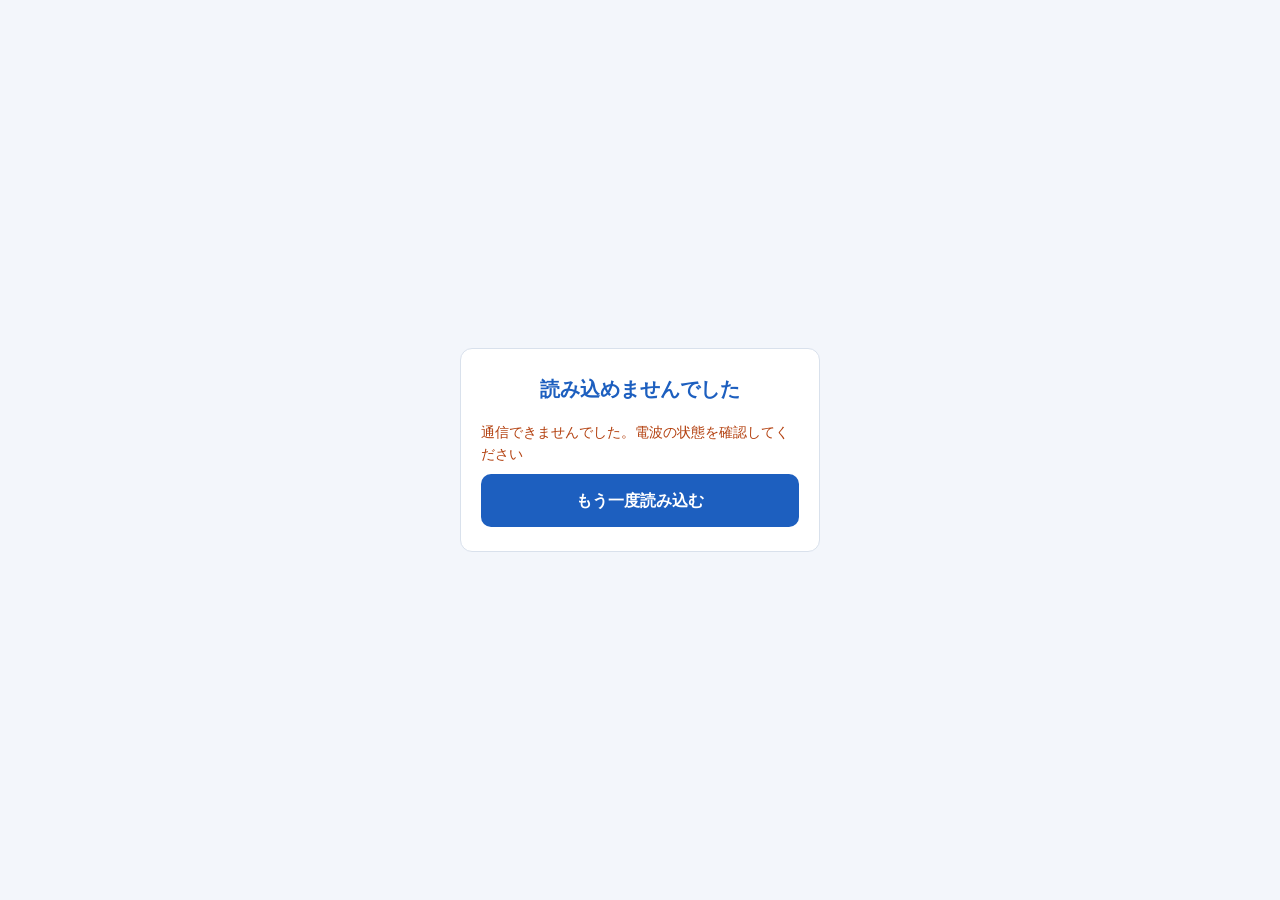
==== admin.html @ d6ee47e0 "シフト管理アプリの初版 提出・確定シフト閲覧・管理(シフト作成、TimeTree用出力)の3画面と、 スプレッドシート保存用の Apps Script を追加。  Co-Authored-By: Cl" ====
<!DOCTYPE html>
<html lang="ja">
<head>
  <meta charset="UTF-8">
  <meta name="viewport" content="width=device-width, initial-scale=1">
  <meta name="theme-color" content="#1d5fbf">
  <title>シフト管理</title>
  <link rel="stylesheet" href="css/style.css">
</head>
<body class="admin">
  <header class="app-header">
    <h1>シフト管理</h1>
  </header>

  <main class="container wide">
    <p id="localNote" class="note" hidden>
      お試しモード:この端末で提出した分だけが表示されます。
      <button id="sampleBtn" class="link-btn" type="button">サンプルデータを入れる</button>
      <button id="clearBtn" class="link-btn" type="button">全部消す</button>
    </p>

    <section class="card">
      <div class="month-nav">
        <button id="prevMonth" class="icon-btn" type="button" aria-label="前の月">‹</button>
        <h2 id="monthTitle"></h2>
        <button id="nextMonth" class="icon-btn" type="button" aria-label="次の月">›</button>
      </div>
      <p id="deadline" class="deadline"></p>
    </section>

    <section class="card">
      <h3 class="section-title">提出状況 <span id="submitCount" class="count"></span></h3>
      <ul id="staffList" class="staff-list"></ul>
    </section>

    <section class="card">
      <h3 class="section-title">シフト作成 <span id="shortCount" class="count"></span></h3>
      <p class="hint first">
        名前をタップすると担当に決まります(もう一度タップではずす)。
        「可」の人は、タップするたびに 早番 → 遅番 → はずす と切り替わります。
      </p>
      <ul class="legend">
        <li><span class="chip early">早</span>早番</li>
        <li><span class="chip late">遅</span>遅番</li>
        <li><span class="chip any">可</span>どちらでも可</li>
      </ul>
      <div class="toolbar">
        <button id="autoBtn" class="sub-btn primary" type="button">自動で割り当てる</button>
        <button id="resetBtn" class="sub-btn" type="button">全部はずす</button>
        <span id="saveStatus" class="save-status" role="status" aria-live="polite"></span>
      </div>
      <div class="publish-box">
        <span id="publishText"></span>
        <button id="publishBtn" class="sub-btn" type="button"></button>
      </div>
      <div id="dayList" class="day-list"></div>
    </section>
    <section class="card">
      <h3 class="section-title">TimeTree用の出力 <span id="exportCount" class="count"></span></h3>
      <p class="hint first">
        1日1予定ぶんのタイトルを作ります。「コピー」を押して、TimeTreeの予定タイトルに貼り付けてください。
      </p>
      <label class="field-label" for="formatSelect">タイトルの形</label>
      <select id="formatSelect" class="select">
        <option value="slots">田中早番　山田遅番(早番・遅番を付ける)</option>
        <option value="names">田中・山田(名前だけ)</option>
      </select>
      <div class="toolbar export-tools">
        <button id="copyAllBtn" class="sub-btn" type="button">一覧をまとめてコピー</button>
        <button id="icsBtn" class="sub-btn" type="button">カレンダーファイル(.ics)を保存</button>
      </div>
      <div id="exportList" class="export-list"></div>
    </section>
  </main>

  <div id="toast" class="toast" role="status" aria-live="polite"></div>

  <script src="js/config.js"></script>
  <script src="js/api.js"></script>
  <script src="js/gate.js"></script>
  <script src="js/admin.js"></script>
</body>
</html>
---- css/style.css ----
:root {
  --blue: #1d5fbf;
  --blue-dark: #154a96;
  --blue-light: #e8f0fc;
  --bg: #f3f6fb;
  --card: #ffffff;
  --text: #1c2733;
  --muted: #66758a;
  --line: #d9e1ec;
  --early: #4aa3f0;
  --late: #1f3f7a;
  --any: #19a38a;
  --warn-bg: #fff4e0;
  --warn-text: #8a5a00;
  --ok-bg: #e4f6ee;
  --ok-text: #136b4a;
}

* { box-sizing: border-box; }

html { -webkit-text-size-adjust: 100%; }

body {
  margin: 0;
  background: var(--bg);
  color: var(--text);
  font-family: -apple-system, BlinkMacSystemFont, "Hiragino Sans", "Noto Sans JP", "Yu Gothic", sans-serif;
  font-size: 16px;
  line-height: 1.6;
  padding-bottom: 96px;
}

.app-header {
  background: var(--blue);
  color: #fff;
  padding: 14px 16px;
  position: sticky;
  top: 0;
  z-index: 5;
}
.app-header h1 { margin: 0; font-size: 18px; font-weight: 600; text-align: center; }

.container { max-width: 520px; margin: 0 auto; padding: 12px 16px; }

.card {
  background: var(--card);
  border: 1px solid var(--line);
  border-radius: 12px;
  padding: 16px;
  margin-bottom: 12px;
}

.note {
  background: var(--warn-bg);
  color: var(--warn-text);
  border-radius: 8px;
  padding: 8px 12px;
  font-size: 13px;
  margin: 0 0 12px;
}

.field-label { display: block; font-size: 13px; color: var(--muted); margin-bottom: 6px; }

.select, .textarea {
  width: 100%;
  font: inherit;
  color: inherit;
  background: #fff;
  border: 1px solid var(--line);
  border-radius: 8px;
  padding: 12px;
}
.select:focus, .textarea:focus { outline: 2px solid var(--blue); outline-offset: 1px; }
.textarea { resize: vertical; }

.month-nav { display: flex; align-items: center; justify-content: space-between; }
.month-nav h2 { margin: 0; font-size: 20px; }
.icon-btn {
  width: 44px; height: 44px;
  border: 1px solid var(--line);
  border-radius: 50%;
  background: #fff;
  color: var(--blue);
  font-size: 24px;
  line-height: 1;
  cursor: pointer;
}
.icon-btn:active { background: var(--blue-light); }

.deadline { margin: 8px 0 0; font-size: 14px; color: var(--muted); text-align: center; }
.deadline.over { color: var(--warn-text); font-weight: 600; }

.status {
  margin: 10px 0 0;
  padding: 8px 12px;
  border-radius: 8px;
  font-size: 14px;
  background: var(--ok-bg);
  color: var(--ok-text);
}
.status.editing { background: var(--warn-bg); color: var(--warn-text); }

.hint { margin: 14px 0 6px; font-size: 13px; color: var(--muted); }

.legend {
  list-style: none;
  display: flex;
  flex-wrap: wrap;
  gap: 6px 14px;
  margin: 0 0 12px;
  padding: 0;
  font-size: 13px;
}
.legend li { display: flex; align-items: center; gap: 5px; }

.chip {
  display: inline-flex;
  align-items: center;
  justify-content: center;
  width: 22px; height: 22px;
  border-radius: 6px;
  font-size: 12px;
  font-weight: 700;
  color: #fff;
}
.chip.early { background: var(--early); }
.chip.late { background: var(--late); }
.chip.any { background: var(--any); }
.chip.none { background: #fff; border: 1px solid var(--line); }

.weekdays, .calendar { display: grid; grid-template-columns: repeat(7, minmax(0, 1fr)); gap: 4px; }
.weekdays { font-size: 12px; color: var(--muted); text-align: center; margin-bottom: 4px; }
.sun { color: #d0453a; }
.sat { color: var(--blue); }

.day {
  min-width: 0;
  height: 52px;
  border: 1px solid var(--line);
  border-radius: 8px;
  background: #fff;
  color: var(--text);
  font: inherit;
  padding: 2px 0;
  display: flex;
  flex-direction: column;
  align-items: center;
  justify-content: center;
  gap: 1px;
  cursor: pointer;
  -webkit-tap-highlight-color: transparent;
  touch-action: manipulation;
}
.day .num { font-size: 15px; font-weight: 600; line-height: 1.2; }
.day .mark { font-size: 12px; font-weight: 700; height: 16px; line-height: 16px; }
.day.sun .num { color: #d0453a; }
.day.sat .num { color: var(--blue); }
.day.early, .day.late, .day.any { border-color: transparent; color: #fff; }
.day.early .num, .day.late .num, .day.any .num { color: #fff; }
.day.early { background: var(--early); }
.day.late { background: var(--late); }
.day.any { background: var(--any); }
.day.closed { background: #eef1f5; border-color: transparent; color: #a3adba; cursor: default; }
.day.closed .mark { font-weight: 500; }
.chip.closed { background: #eef1f5; color: #a3adba; }
.day:focus-visible { outline: 2px solid var(--blue-dark); outline-offset: 2px; }

.summary { margin: 12px 0 0; font-size: 14px; text-align: center; color: var(--muted); }
.summary strong { color: var(--text); }

.submit-bar {
  position: fixed;
  left: 0; right: 0; bottom: 0;
  background: rgba(255, 255, 255, 0.96);
  border-top: 1px solid var(--line);
  padding: 12px 16px calc(12px + env(safe-area-inset-bottom));
}
.primary-btn {
  display: block;
  width: 100%;
  max-width: 488px;
  margin: 0 auto;
  background: var(--blue);
  color: #fff;
  border: none;
  border-radius: 10px;
  padding: 14px;
  font: inherit;
  font-weight: 600;
  cursor: pointer;
}
.primary-btn:active { background: var(--blue-dark); }
.primary-btn:disabled { background: #a9b8cf; cursor: default; }

.toast {
  position: fixed;
  left: 50%;
  bottom: 96px;
  transform: translateX(-50%) translateY(12px);
  background: var(--text);
  color: #fff;
  padding: 10px 18px;
  border-radius: 20px;
  font-size: 14px;
  opacity: 0;
  pointer-events: none;
  transition: opacity 0.2s, transform 0.2s;
  max-width: calc(100% - 32px);
  text-align: center;
}
.toast.show { opacity: 1; transform: translateX(-50%) translateY(0); }

/* ---------- 管理画面 ---------- */
body.admin { padding-bottom: 32px; }
.container.wide { max-width: 760px; }

.link-btn {
  background: none;
  border: none;
  padding: 0 4px;
  font: inherit;
  color: var(--blue);
  text-decoration: underline;
  cursor: pointer;
}

.section-title {
  margin: 0 0 12px;
  font-size: 16px;
  display: flex;
  align-items: baseline;
  justify-content: space-between;
  gap: 8px;
}
.count { font-size: 13px; font-weight: 400; color: var(--muted); }
.count.warn-text { color: #b3400f; font-weight: 600; }

.badge {
  display: inline-block;
  font-size: 12px;
  font-weight: 600;
  padding: 2px 8px;
  border-radius: 10px;
  white-space: nowrap;
}
.badge.ok { background: var(--ok-bg); color: var(--ok-text); }
.badge.wait { background: #eef1f5; color: var(--muted); }
.badge.warn { background: #fde6dc; color: #b3400f; }

.staff-list { list-style: none; margin: 0; padding: 0; }
.staff-row { padding: 10px 0; border-top: 1px solid var(--line); }
.staff-row:first-child { border-top: none; padding-top: 0; }
.staff-head { display: flex; align-items: center; flex-wrap: wrap; gap: 6px 10px; }
.staff-name { font-weight: 600; min-width: 6em; }
.staff-row.pending .staff-name { color: var(--muted); }
.staff-meta { font-size: 13px; color: var(--muted); margin-left: auto; }
.staff-comment {
  margin: 6px 0 0;
  padding: 6px 10px;
  background: var(--blue-light);
  border-radius: 8px;
  font-size: 14px;
  white-space: pre-wrap;
}

.day-row {
  display: flex;
  gap: 10px;
  padding: 8px 0;
  border-top: 1px solid var(--line);
  align-items: flex-start;
}
.day-row.short { background: #fff8f4; }
.day-row.closed { color: #a3adba; }
.day-date { flex: 0 0 44px; display: flex; align-items: baseline; gap: 3px; padding-top: 2px; }
.day-num { font-size: 17px; font-weight: 600; }
.day-dow { font-size: 12px; }
.day-body { flex: 1; min-width: 0; display: flex; flex-wrap: wrap; gap: 6px; align-items: center; }
.day-empty { font-size: 13px; color: #a3adba; }

.name-chip {
  display: inline-flex;
  align-items: center;
  gap: 5px;
  padding: 2px 10px 2px 3px;
  border-radius: 14px;
  font-size: 14px;
  background: #fff;
  border: 1px solid var(--line);
}
.name-chip-mark {
  display: inline-flex;
  align-items: center;
  justify-content: center;
  width: 20px; height: 20px;
  border-radius: 50%;
  font-size: 11px;
  font-weight: 700;
  color: #fff;
}
.name-chip.early .name-chip-mark { background: var(--early); }
.name-chip.late .name-chip-mark { background: var(--late); }
.name-chip.any .name-chip-mark { background: var(--any); }

/* ---------- シフト作成 ---------- */
.hint.first { margin-top: 0; }

.toolbar { display: flex; flex-wrap: wrap; align-items: center; gap: 8px; margin-bottom: 10px; }
.sub-btn {
  font: inherit;
  font-size: 14px;
  font-weight: 600;
  padding: 8px 14px;
  border-radius: 8px;
  border: 1px solid var(--line);
  background: #fff;
  color: var(--blue);
  cursor: pointer;
}
.sub-btn.primary { background: var(--blue); border-color: var(--blue); color: #fff; }
.sub-btn:active { opacity: 0.8; }
.save-status { font-size: 13px; color: var(--muted); margin-left: auto; }

.publish-box {
  display: flex;
  flex-wrap: wrap;
  align-items: center;
  justify-content: space-between;
  gap: 8px;
  background: var(--blue-light);
  border-radius: 8px;
  padding: 8px 12px;
  font-size: 14px;
  margin-bottom: 8px;
}

button.name-chip { font: inherit; font-size: 14px; color: var(--text); cursor: pointer; touch-action: manipulation; }
.name-chip.assigned { color: #fff; border-color: transparent; font-weight: 600; }
.name-chip.assigned.slot-early { background: var(--early); }
.name-chip.assigned.slot-late { background: var(--late); }
.name-chip.assigned .name-chip-mark { background: rgba(255, 255, 255, 0.28); }
.name-chip.gone { border-style: dashed; }
.name-chip.gone .name-chip-mark { background: #a3adba; }

.day-row.done { background: #f4fbf7; }
.close-btn { flex: 0 0 auto; font-size: 12px; color: var(--muted); padding-top: 4px; white-space: nowrap; }

/* ---------- 画面切り替えタブ ---------- */
.tabs { display: flex; background: #fff; border-bottom: 1px solid var(--line); }
.tabs a {
  flex: 1;
  text-align: center;
  padding: 11px 8px;
  font-size: 14px;
  font-weight: 600;
  color: var(--muted);
  text-decoration: none;
  border-bottom: 3px solid transparent;
}
.tabs a.current { color: var(--blue); border-bottom-color: var(--blue); }

/* ---------- 確定シフト閲覧 ---------- */
body.view { padding-bottom: 32px; }
.empty-card { text-align: center; color: var(--muted); }
.check { display: flex; align-items: center; gap: 8px; margin-top: 12px; font-size: 14px; }
.check input { width: 18px; height: 18px; }

.shift-row { display: flex; gap: 10px; padding: 9px 8px; border-top: 1px solid var(--line); align-items: center; }
.shift-row:first-child { border-top: none; }
.shift-row.closed { color: #a3adba; }
.shift-row.mine { background: var(--blue-light); border-radius: 8px; border-top-color: transparent; }
.shift-row.mine + .shift-row { border-top-color: transparent; }
.shift-row.today .day-num { background: var(--blue); color: #fff; border-radius: 50%; min-width: 28px; text-align: center; }
.shift-body { flex: 1; min-width: 0; display: flex; flex-direction: column; gap: 4px; }
.shift-line { display: flex; flex-wrap: wrap; align-items: center; gap: 4px 10px; }
.shift-name { font-size: 15px; }
.shift-name.me { font-weight: 700; color: var(--blue-dark); }
.updated { margin: 12px 0 0; font-size: 12px; color: var(--muted); text-align: right; }

/* ---------- TimeTree用の出力 ---------- */
.export-tools { margin-top: 12px; }
.sub-btn:disabled { opacity: 0.5; cursor: default; }
.sub-btn.small { padding: 5px 10px; font-size: 13px; flex: 0 0 auto; }
.export-row { display: flex; align-items: center; gap: 10px; padding: 8px 0; border-top: 1px solid var(--line); }
.export-date { flex: 0 0 64px; font-size: 14px; color: var(--muted); }
.export-title { flex: 1; min-width: 0; font-size: 15px; overflow-wrap: anywhere; }
.export-row.copied .export-title { color: var(--muted); }
.export-row.copied .sub-btn { color: var(--muted); }
body.admin .toast { bottom: 24px; }

/* ---------- 合言葉の入口 ---------- */
.gate {
  position: fixed;
  inset: 0;
  z-index: 20;
  background: var(--bg);
  display: flex;
  align-items: center;
  justify-content: center;
  padding: 16px;
}
.gate-box {
  width: 100%;
  max-width: 360px;
  background: var(--card);
  border: 1px solid var(--line);
  border-radius: 12px;
  padding: 24px 20px;
}
.gate-box h2 { margin: 0 0 16px; font-size: 20px; text-align: center; color: var(--blue); }
.gate-error { min-height: 1.6em; margin: 8px 0; font-size: 14px; color: #b3400f; }
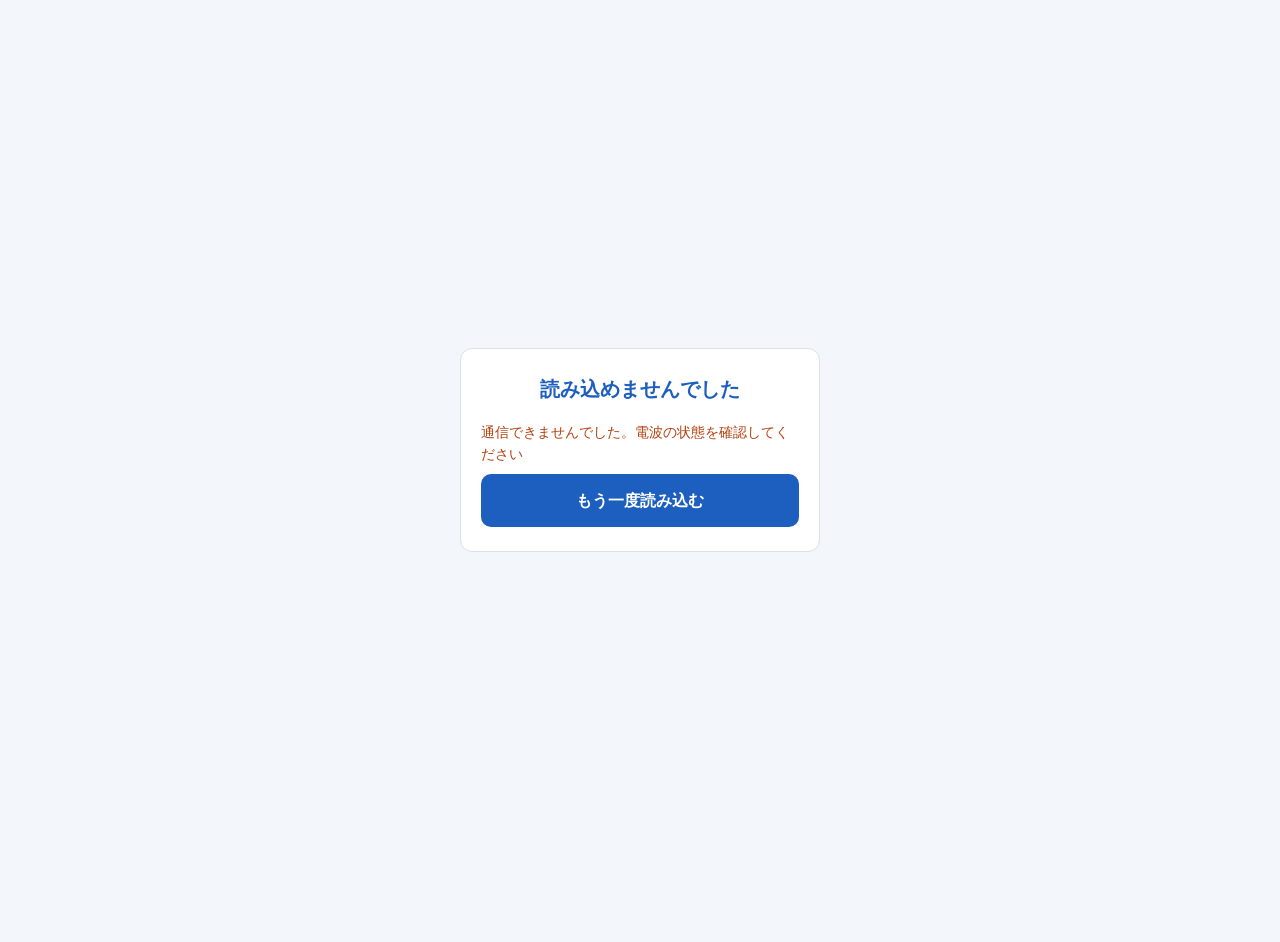
==== commit 5797ae79: "公平さの表とA4シフト表(画像保存・印刷)を追加 管理画面に人ごとの希望日数・確定日数・通った割合の表を追加。 確定シフト画面から、A4横1枚のシフト表を画像で保存・共有、印刷できる。  Co-Aut" ====
--- a/admin.html
+++ b/admin.html
@@ -56,6 +56,19 @@
       <div id="dayList" class="day-list"></div>
     </section>
     <section class="card">
+      <h3 class="section-title">公平さの目安 <span id="fairNote" class="count"></span></h3>
+      <p class="hint first">希望を出した日のうち、何日シフトに入れたか。棒が短い人ほど、希望が通っていません。</p>
+      <div class="fair-wrap">
+        <table class="fair-table">
+          <thead>
+            <tr><th scope="col">名前</th><th scope="col">希望</th><th scope="col">確定</th><th scope="col">早番</th><th scope="col">遅番</th><th scope="col" class="fair-bar-col">希望が通った割合</th></tr>
+          </thead>
+          <tbody id="fairBody"></tbody>
+        </table>
+      </div>
+    </section>
+
+    <section class="card">
       <h3 class="section-title">TimeTree用の出力 <span id="exportCount" class="count"></span></h3>
       <p class="hint first">
         1日1予定ぶんのタイトルを作ります。「コピー」を押して、TimeTreeの予定タイトルに貼り付けてください。
--- a/css/style.css
+++ b/css/style.css
@@ -409,3 +409,78 @@
 }
 .gate-box h2 { margin: 0 0 16px; font-size: 20px; text-align: center; color: var(--blue); }
 .gate-error { min-height: 1.6em; margin: 8px 0; font-size: 14px; color: #b3400f; }
+
+/* ---------- 読み込み中 ---------- */
+.status.loading { background: #eef1f5; color: var(--muted); }
+.calendar.loading { opacity: 0.45; pointer-events: none; }
+
+/* ---------- 確定シフト(カレンダー形式) ---------- */
+.cal-card { padding: 12px 6px; }
+.cal-card .updated { padding-right: 6px; }
+.shift-cal { display: grid; grid-template-columns: repeat(7, minmax(0, 1fr)); gap: 2px; }
+.cal-cell {
+  min-width: 0;
+  min-height: 72px;
+  border: 1px solid var(--line);
+  border-radius: 6px;
+  background: #fff;
+  padding: 2px 1px;
+  display: flex;
+  flex-direction: column;
+  gap: 2px;
+}
+.cal-cell.blank { border-color: transparent; background: none; }
+.cal-cell.closed { background: #eef1f5; border-color: transparent; color: #a3adba; }
+.cal-num { font-size: 12px; font-weight: 600; line-height: 1.3; padding-left: 2px; }
+.cal-cell.sun .cal-num { color: #d0453a; }
+.cal-cell.sat .cal-num { color: var(--blue); }
+.cal-cell.closed .cal-num { color: #a3adba; }
+.cal-cell.today { border-color: var(--blue); box-shadow: inset 0 0 0 1px var(--blue); }
+.cal-closed { font-size: 11px; text-align: center; margin-top: 8px; }
+.cal-entry {
+  font-size: 10px;
+  line-height: 1.25;
+  border-radius: 4px;
+  padding: 2px 0;
+  text-align: center;
+  letter-spacing: -0.4px;
+  overflow-wrap: anywhere;
+}
+/* 名前と「早番/遅番」は、幅が足りないときだけ2行に分かれる */
+.cal-entry span { display: inline-block; }
+.cal-entry.early { background: #dcedfd; color: #0f4a86; }
+.cal-entry.late { background: var(--late); color: #fff; }
+.cal-entry.me { font-weight: 700; box-shadow: 0 0 0 2px #f2a100; }
+@media (min-width: 560px) {
+  .cal-card { padding: 16px; }
+  .shift-cal { gap: 4px; }
+  .cal-cell { min-height: 88px; padding: 4px; }
+  .cal-num { font-size: 14px; }
+  .cal-entry { font-size: 13px; padding: 3px 4px; letter-spacing: 0; }
+}
+
+/* ---------- 公平さの目安 ---------- */
+.fair-wrap { overflow-x: auto; }
+.fair-table { width: 100%; border-collapse: collapse; font-size: 14px; }
+.fair-table th, .fair-table td { padding: 8px 6px; border-top: 1px solid var(--line); text-align: left; white-space: nowrap; }
+.fair-table thead th { border-top: none; font-size: 12px; font-weight: 600; color: var(--muted); }
+.fair-table .num { text-align: right; font-variant-numeric: tabular-nums; }
+.fair-table .strong { font-weight: 700; }
+.fair-table tr.pending .fair-name, .fair-table tr.pending td { color: var(--muted); }
+.fair-bar-col { width: 40%; min-width: 120px; }
+td.fair-bar-col { display: flex; align-items: center; gap: 8px; }
+.fair-bar { flex: 1; height: 10px; background: #eef1f5; border-radius: 5px; overflow: hidden; }
+.fair-fill { display: block; height: 100%; background: var(--blue); border-radius: 5px; }
+.fair-bar.low .fair-fill { background: #e07a3f; }
+.fair-pct { font-size: 13px; min-width: 3em; text-align: right; font-variant-numeric: tabular-nums; }
+.fair-pct.low { color: #b3400f; font-weight: 700; }
+
+/* ---------- 印刷(A4横に画像1枚) ---------- */
+#printArea { display: none; }
+@media print {
+  @page { size: A4 landscape; margin: 0; }
+  body { padding: 0; background: #fff; }
+  body > *:not(#printArea) { display: none !important; }
+  #printArea { display: block; }
+  #printArea img { display: block; width: 297mm; height: 210mm; }
+}
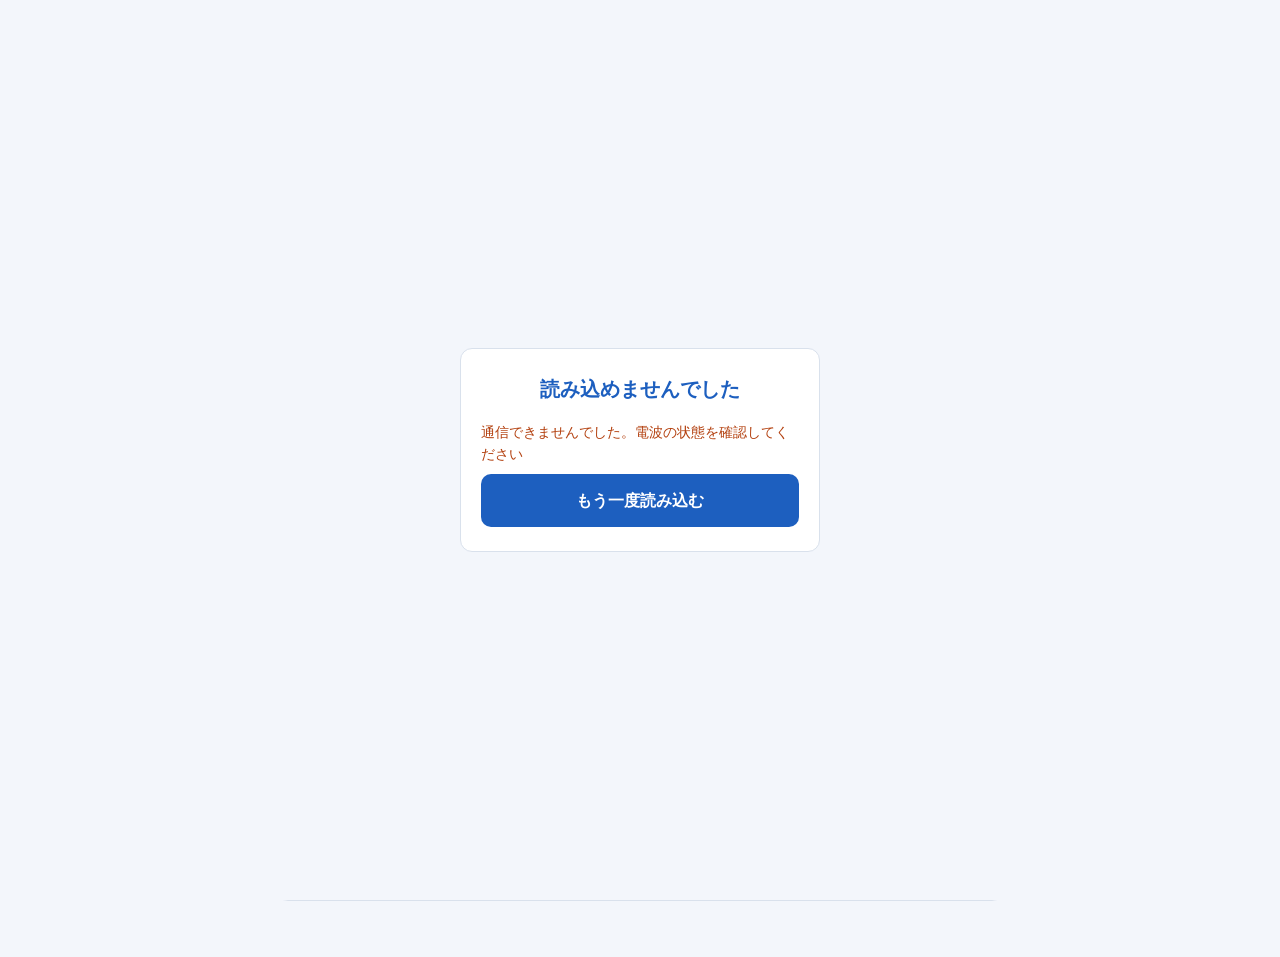
==== commit 9f6dc688: "提出内容に個人の暗証番号を追加、公平さの表を削除、印刷を管理画面へ移動 バイト生は初回提出時に4桁の暗証番号を決め、自分の提出内容を見る・直すときに使う。 番号は「スタッフ」シートに元に戻せない形で保" ====
--- a/admin.html
+++ b/admin.html
@@ -56,16 +56,12 @@
       <div id="dayList" class="day-list"></div>
     </section>
     <section class="card">
-      <h3 class="section-title">公平さの目安 <span id="fairNote" class="count"></span></h3>
-      <p class="hint first">希望を出した日のうち、何日シフトに入れたか。棒が短い人ほど、希望が通っていません。</p>
-      <div class="fair-wrap">
-        <table class="fair-table">
-          <thead>
-            <tr><th scope="col">名前</th><th scope="col">希望</th><th scope="col">確定</th><th scope="col">早番</th><th scope="col">遅番</th><th scope="col" class="fair-bar-col">希望が通った割合</th></tr>
-          </thead>
-          <tbody id="fairBody"></tbody>
-        </table>
+      <h3 class="section-title">印刷・画像保存(A4横)</h3>
+      <div class="toolbar">
+        <button id="saveImgBtn" class="sub-btn primary" type="button">画像で保存・LINEで送る</button>
+        <button id="printBtn" class="sub-btn" type="button">印刷する</button>
       </div>
+      <p class="hint first">今の割り当てがそのまま入ります。印刷するときは、用紙を「A4」、向きを「横」にしてください。</p>
     </section>
 
     <section class="card">
@@ -91,6 +87,7 @@
   <script src="js/config.js"></script>
   <script src="js/api.js"></script>
   <script src="js/gate.js"></script>
+  <script src="js/poster.js"></script>
   <script src="js/admin.js"></script>
 </body>
 </html>
--- a/css/style.css
+++ b/css/style.css
@@ -459,22 +459,6 @@
   .cal-entry { font-size: 13px; padding: 3px 4px; letter-spacing: 0; }
 }
 
-/* ---------- 公平さの目安 ---------- */
-.fair-wrap { overflow-x: auto; }
-.fair-table { width: 100%; border-collapse: collapse; font-size: 14px; }
-.fair-table th, .fair-table td { padding: 8px 6px; border-top: 1px solid var(--line); text-align: left; white-space: nowrap; }
-.fair-table thead th { border-top: none; font-size: 12px; font-weight: 600; color: var(--muted); }
-.fair-table .num { text-align: right; font-variant-numeric: tabular-nums; }
-.fair-table .strong { font-weight: 700; }
-.fair-table tr.pending .fair-name, .fair-table tr.pending td { color: var(--muted); }
-.fair-bar-col { width: 40%; min-width: 120px; }
-td.fair-bar-col { display: flex; align-items: center; gap: 8px; }
-.fair-bar { flex: 1; height: 10px; background: #eef1f5; border-radius: 5px; overflow: hidden; }
-.fair-fill { display: block; height: 100%; background: var(--blue); border-radius: 5px; }
-.fair-bar.low .fair-fill { background: #e07a3f; }
-.fair-pct { font-size: 13px; min-width: 3em; text-align: right; font-variant-numeric: tabular-nums; }
-.fair-pct.low { color: #b3400f; font-weight: 700; }
-
 /* ---------- 印刷(A4横に画像1枚) ---------- */
 #printArea { display: none; }
 @media print {
@@ -484,3 +468,9 @@
   #printArea { display: block; }
   #printArea img { display: block; width: 297mm; height: 210mm; }
 }
+
+/* ---------- 暗証番号 ---------- */
+.pin-card { border-color: var(--blue); }
+.pin-row { display: flex; gap: 8px; }
+.pin-input { flex: 1; letter-spacing: 0.4em; font-size: 20px; }
+.pin-card .hint { margin-bottom: 0; }
